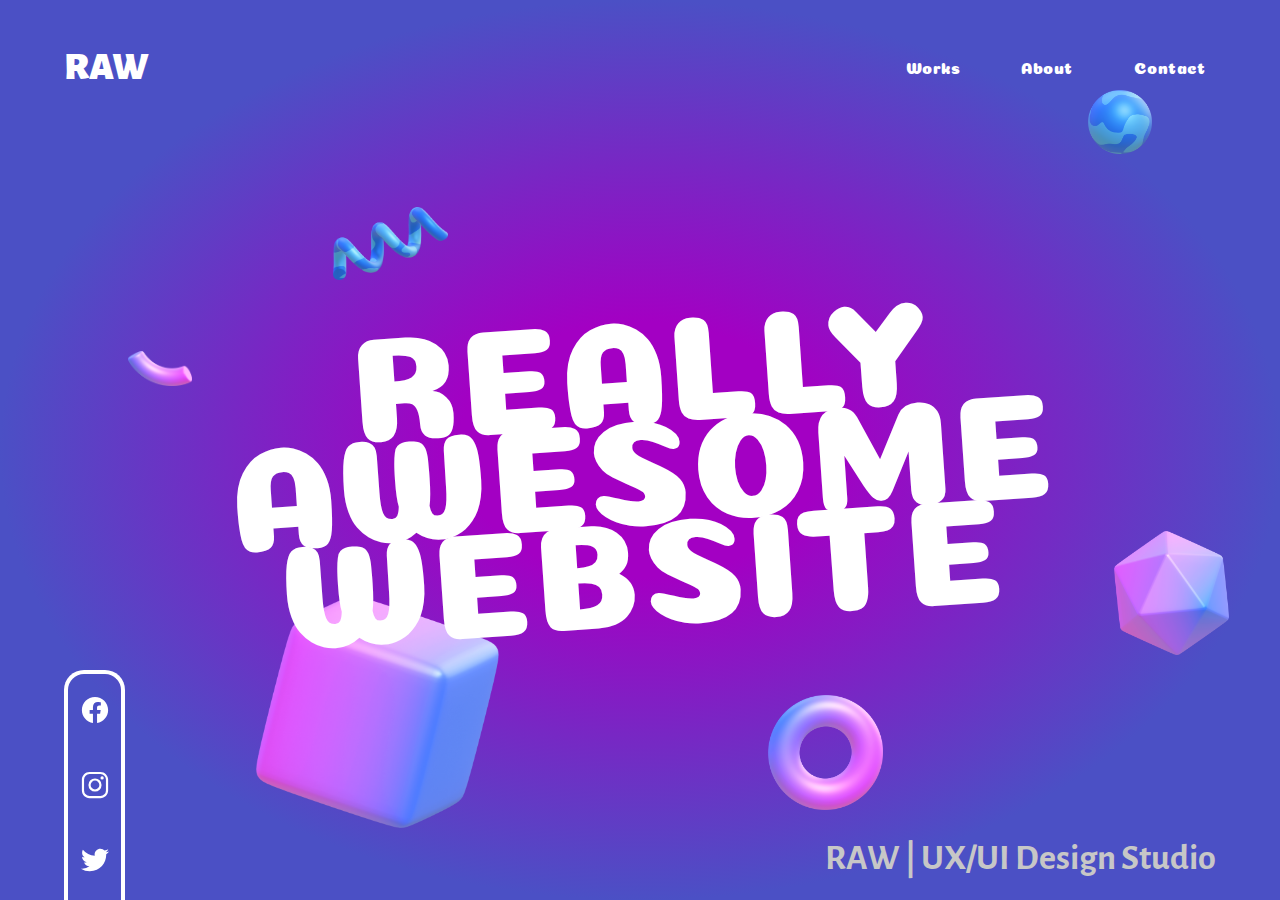
==== index.html @ 69c29a45 "hero" ====
<!DOCTYPE html>
<html lang="en">
<head>
    <meta charset="UTF-8">
    <meta http-equiv="X-UA-Compatible" content="IE=edge">
    <meta name="viewport" content="width=device-width, initial-scale=1.0">
    <link href="https://fonts.googleapis.com/css?family=Coiny:regular" rel="stylesheet" />
    <link href="https://fonts.googleapis.com/css?family=Alegreya+Sans:300,regular,700,800,800italic,900" rel="stylesheet" />
    <link rel="stylesheet" href="./css/style.css">
    <title>RAW - Design Studio</title>
</head>
<body>
    
    <div class="wrapper">

        <header class="header">
            <div class="container">
                <div class="header__row">
                    <a href="#" class="logo">
                        <h2 class="logo-title">RAW</h2>
                    </a>
                    <nav class="navigation">
                        <ul class="navigation-list">
                            <li class="navigation-item"><a href="#" class="navigation-item__link">Works</a></li>
                            <li class="navigation-item"><a href="#" class="navigation-item__link">About</a></li>
                            <li class="navigation-item"><a href="#" class="navigation-item__link">Contact</a></li>
                        </ul>
                    </nav>
                </div>
            </div>
        </header>

        <main class="main">
            <div class="container">
                <div class="main__row">
                    <div class="main-title">
                        <span class="main-title-text title-text-1">really</span>
                        <span class="main-title-text title-text-2">awesome</span>
                        <span class="main-title-text title-text-3">website</span>
                    </div>
                    <ul class="main-links">
                        <li class="main-links-item">
                            <a href="#" class="main-link main-link-fb">
                                <svg class="icon icon-fb">
                                    <use xlink:href="./img/icons.svg#logo-facebook"></use>
                                </svg>
                            </a>
                        </li>
                        <li class="main-links-item">
                            <a href="#" class="main-link main-link-inst">
                                <svg class="icon icon-insta">
                                    <use xlink:href="./img/icons.svg#logo-instagram"></use>
                                </svg>
                            </a>
                        </li>
                        <li class="main-links-item">
                            <a href="#" class="main-link main-link-twitter">
                                <svg class="icon icon-twitter">
                                    <use xlink:href="./img/icons.svg#logo-twitter"></use>
                                </svg>
                            </a>
                        </li>
                    </ul>
                    <div class="main-description">
                        <h3 class="main-description-text">RAW <span>|</span> UX/UI Design Studio</h3>
                    </div>
                </div>
            </div>
            <img src="./img/arc 02.png" alt="arc" data-speed='5' class="image-parallax image-parallax__1">
            <img src="./img/polyhedron 02.png" data-speed='-9' alt="polyhedron" class="image-parallax image-parallax__6">
            <img src="./img/ring 02.png" alt="ring" data-speed='3' class="image-parallax image-parallax__5">
            <img src="./img/spring 01.png" alt="spring" data-speed='-5' class="image-parallax image-parallax__3">
            <img src="./img/cube 02.png" alt="cube" data-speed='-9' class="image-parallax image-parallax__4">
            <img src="./img/half ball 03.png" data-speed='4' class="image-parallax image-parallax__2" alt="half ball">

        </main>


    </div>

    <script src="https://cdnjs.cloudflare.com/ajax/libs/gsap/3.7.0/gsap.min.js" integrity="sha512-2fk3Q4NXPYAqIha0glLZ2nluueK43aNoxvijPf53+DgL7UW9mkN+uXc1aEmnZdkkZVvtJZltpRt+JqTWc3TS3Q==" crossorigin="anonymous" referrerpolicy="no-referrer"></script>
    <script src="./js/script.js"></script>
</body>
</html>
---- css/style.css ----
* {
  margin: 0;
  padding: 0;
  -webkit-box-sizing: border-box;
          box-sizing: border-box;
}

a {
  text-decoration: none;
}

ul {
  list-style: none;
}

body {
  color: #fff;
}

.header {
  position: absolute;
  top: 0;
  left: 0;
  width: 100%;
  z-index: 9999;
}

.header__row {
  display: -webkit-box;
  display: -ms-flexbox;
  display: flex;
  -webkit-box-align: center;
      -ms-flex-align: center;
          align-items: center;
  -webkit-box-pack: justify;
      -ms-flex-pack: justify;
          justify-content: space-between;
  padding-top: 43px;
}

.container {
  max-width: 1280px;
  width: 90%;
  margin: 0 auto;
}

.logo-title {
  font-family: 'Alegreya Sans';
  font-weight: 800;
  font-size: 40px;
  font-weight: 900;
  color: #fff;
}

@media (max-width: 442px) {
  .logo-title {
    font-size: 28px;
  }
}

@media (max-width: 442px) {
  .logo-title {
    font-size: 22px;
  }
}

.navigation-list {
  display: -webkit-box;
  display: -ms-flexbox;
  display: flex;
  -webkit-box-align: center;
      -ms-flex-align: center;
          align-items: center;
}

.navigation-item {
  display: inline-block;
  position: relative;
}

.navigation-item:not(:last-child) {
  margin-right: 41px;
}

@media (max-width: 442px) {
  .navigation-item:not(:last-child) {
    margin-right: 20px;
  }
}

@media (max-width: 375px) {
  .navigation-item:not(:last-child) {
    margin-right: 8px;
  }
}

.navigation-item__link {
  font-family: 'Coiny', sans-serif;
  font-size: 16px;
  color: #fff;
  position: relative;
  -webkit-transition: .6s;
  transition: .6s;
  padding: 5px 10px;
  z-index: 2;
}

@media (max-width: 340px) {
  .navigation-item__link {
    font-size: 12px;
  }
}

.navigation-item__link::after {
  content: '';
  position: absolute;
  bottom: 0px;
  left: 0%;
  right: 0%;
  width: 100%;
  height: 0;
  background-color: #fff;
  -webkit-transform-origin: center;
          transform-origin: center;
  -webkit-transition: .5s;
  transition: .5s;
  z-index: -1;
}

.navigation-item__link:hover::after, .navigation-item__link:hover {
  height: 100%;
  -webkit-transition: .6s;
  transition: .6s;
  color: #4B50C5;
}

.main {
  width: 100%;
  height: 100vh;
  background: radial-gradient(50% 50% at 50% 50%, #A300C3 28.44%, #4B50C5 100%);
  display: -webkit-box;
  display: -ms-flexbox;
  display: flex;
  -webkit-box-align: center;
      -ms-flex-align: center;
          align-items: center;
  overflow: hidden;
}

.main__row {
  position: relative;
  height: 100vh;
}

.image-parallax {
  position: absolute;
  width: 5%;
  height: auto;
  z-index: 99;
}

@media (max-width: 988px) {
  .image-parallax {
    width: 10%;
    -webkit-animation: bouncing 7s 5s infinite forwards linear;
            animation: bouncing 7s 5s infinite forwards linear;
  }
}

.image-parallax__1 {
  top: 39%;
  left: 10%;
  -webkit-animation-delay: 5.5s;
          animation-delay: 5.5s;
}

.image-parallax__2 {
  top: 10%;
  right: 10%;
  -webkit-animation-delay: 5s;
          animation-delay: 5s;
}

@media (max-width: 620px) {
  .image-parallax__2 {
    width: 15%;
    top: 25%;
  }
}

.image-parallax__3 {
  width: 9%;
  height: auto;
  top: 23%;
  left: 26%;
  -webkit-animation-delay: 6s;
          animation-delay: 6s;
}

@media (max-width: 620px) {
  .image-parallax__3 {
    width: 13%;
  }
}

.image-parallax__4 {
  width: 19%;
  height: auto;
  bottom: 8%;
  left: 20%;
  z-index: 90;
  -webkit-animation-delay: 7s;
          animation-delay: 7s;
}

@media (max-width: 620px) {
  .image-parallax__4 {
    bottom: 18%;
  }
}

.image-parallax__5 {
  width: 9%;
  height: auto;
  bottom: 10%;
  right: 31%;
  -webkit-animation-delay: 8s;
          animation-delay: 8s;
}

@media (max-width: 620px) {
  .image-parallax__5 {
    bottom: 22%;
    width: 11%;
  }
}

.image-parallax__6 {
  width: 9%;
  height: auto;
  top: 59%;
  right: 4%;
}

@media (max-width: 620px) {
  .image-parallax__6 {
    bottom: 18%;
    width: 13%;
  }
}

@-webkit-keyframes bouncing {
  0% {
    -webkit-transform: translateY(0);
            transform: translateY(0);
  }
  25% {
    -webkit-transform: translateY(-25px);
            transform: translateY(-25px);
  }
  50% {
    -webkit-transform: translateY(0px);
            transform: translateY(0px);
  }
  75% {
    -webkit-transform: translateY(25px);
            transform: translateY(25px);
  }
  100% {
    -webkit-transform: translateY(0px);
            transform: translateY(0px);
  }
}

@keyframes bouncing {
  0% {
    -webkit-transform: translateY(0);
            transform: translateY(0);
  }
  25% {
    -webkit-transform: translateY(-25px);
            transform: translateY(-25px);
  }
  50% {
    -webkit-transform: translateY(0px);
            transform: translateY(0px);
  }
  75% {
    -webkit-transform: translateY(25px);
            transform: translateY(25px);
  }
  100% {
    -webkit-transform: translateY(0px);
            transform: translateY(0px);
  }
}

.main-title {
  position: absolute;
  top: 50%;
  left: 50%;
  -webkit-transform: translate(-50%, -50%);
          transform: translate(-50%, -50%);
  display: -webkit-box;
  display: -ms-flexbox;
  display: flex;
  -webkit-box-align: center;
      -ms-flex-align: center;
          align-items: center;
  -webkit-box-pack: center;
      -ms-flex-pack: center;
          justify-content: center;
  -webkit-box-orient: vertical;
  -webkit-box-direction: normal;
      -ms-flex-direction: column;
          flex-direction: column;
  z-index: 98;
}

.main-title-text {
  font-family: 'Coiny', sans-serif;
  display: inline-block;
  font-size: 150px;
  text-transform: uppercase;
  -webkit-transform: rotate(-4deg);
          transform: rotate(-4deg);
}

.main-title-text:not(:last-child) {
  margin-bottom: -65px;
}

@media screen and (max-width: 988px) {
  .main-title-text {
    font-size: 110px;
  }
  .main-title-text:not(:last-child) {
    margin-bottom: -65px;
  }
}

@media screen and (max-width: 626px) {
  .main-title-text {
    font-size: 85px;
  }
  .main-title-text:not(:last-child) {
    margin-bottom: -50px;
  }
}

@media screen and (max-width: 626px) {
  .main-title-text {
    font-size: 70px;
  }
  .main-title-text:not(:last-child) {
    margin-bottom: -35px;
  }
}

@media screen and (max-width: 626px) {
  .main-title-text {
    font-size: 55px;
  }
  .main-title-text:not(:last-child) {
    margin-bottom: -20px;
  }
}

.main-links {
  position: absolute;
  bottom: 0%;
  left: 0px;
  height: 230px;
  width: 61px;
  border: 4px solid #fff;
  border-top-left-radius: 20px;
  border-top-right-radius: 20px;
  border-bottom: none;
  display: -webkit-box;
  display: -ms-flexbox;
  display: flex;
  -webkit-box-align: center;
      -ms-flex-align: center;
          align-items: center;
  -ms-flex-pack: distribute;
      justify-content: space-around;
  -webkit-box-orient: vertical;
  -webkit-box-direction: normal;
      -ms-flex-direction: column;
          flex-direction: column;
}

@media (max-height: 642px) {
  .main-links {
    z-index: 999;
    position: absolute;
    left: 0;
    bottom: 13%;
    width: 230px;
    height: 61px;
    border-left: none;
    border-top-right-radius: 20px;
    border-bottom-right-radius: 20px;
    border-bottom-left-radius: 20px;
    border-bottom: 4px solid #fff;
    -webkit-box-orient: horizontal;
    -webkit-box-direction: normal;
        -ms-flex-direction: row;
            flex-direction: row;
  }
}

.main-description {
  position: absolute;
  right: 0px;
  bottom: 20px;
}

.main-description-text {
  font-family: 'Alegreya Sans';
  font-size: 36px;
  color: #c7c7c7;
}

@media (max-width: 625px) {
  .main-description-text {
    font-size: 25px;
  }
}

@media (max-width: 405px) {
  .main-description-text {
    font-size: 20px;
  }
}

.main-description-text span {
  width: 3px;
  height: 35px;
}

.main-links-item {
  padding: 5px;
  border-radius: 50%;
  display: -webkit-box;
  display: -ms-flexbox;
  display: flex;
  -webkit-box-align: center;
      -ms-flex-align: center;
          align-items: center;
  -webkit-box-pack: center;
      -ms-flex-pack: center;
          justify-content: center;
}

.main-link {
  display: inline-block;
  position: relative;
  z-index: 8;
}

.main-link::after {
  content: '';
  position: absolute;
  top: -15%;
  left: -16%;
  width: 40px;
  height: 40px;
  border-radius: 50%;
  -webkit-transform: scale(0);
          transform: scale(0);
  -webkit-transition: .5s;
  transition: .5s;
  z-index: -1;
}

.icon {
  width: 30px;
  height: 30px;
  fill: white;
  -webkit-transition: .5s;
  transition: .5s;
  z-index: 2;
}

.main-link-fb:hover:hover::after {
  -webkit-transform: scale(1);
          transform: scale(1);
  background-color: #adb9d3;
  -webkit-box-shadow: 0 0 8px #adb9d3, 0 0 0px #fff, 0 0 10px #fff;
          box-shadow: 0 0 8px #adb9d3, 0 0 0px #fff, 0 0 10px #fff;
}

.main-link-inst:hover:hover::after {
  -webkit-transform: scale(1);
          transform: scale(1);
  background-color: #e1306c;
  -webkit-box-shadow: 0 0 8px #e1306c, 0 0 0px #fff, 0 0 10px #fff;
          box-shadow: 0 0 8px #e1306c, 0 0 0px #fff, 0 0 10px #fff;
}

.main-link-twitter:hover:hover::after {
  -webkit-transform: scale(1);
          transform: scale(1);
  background-color: #00acee;
  -webkit-box-shadow: 0 0 8px #00acee, 0 0 0px #fff, 0 0 10px #fff;
          box-shadow: 0 0 8px #00acee, 0 0 0px #fff, 0 0 10px #fff;
}
/*# sourceMappingURL=style.css.map */
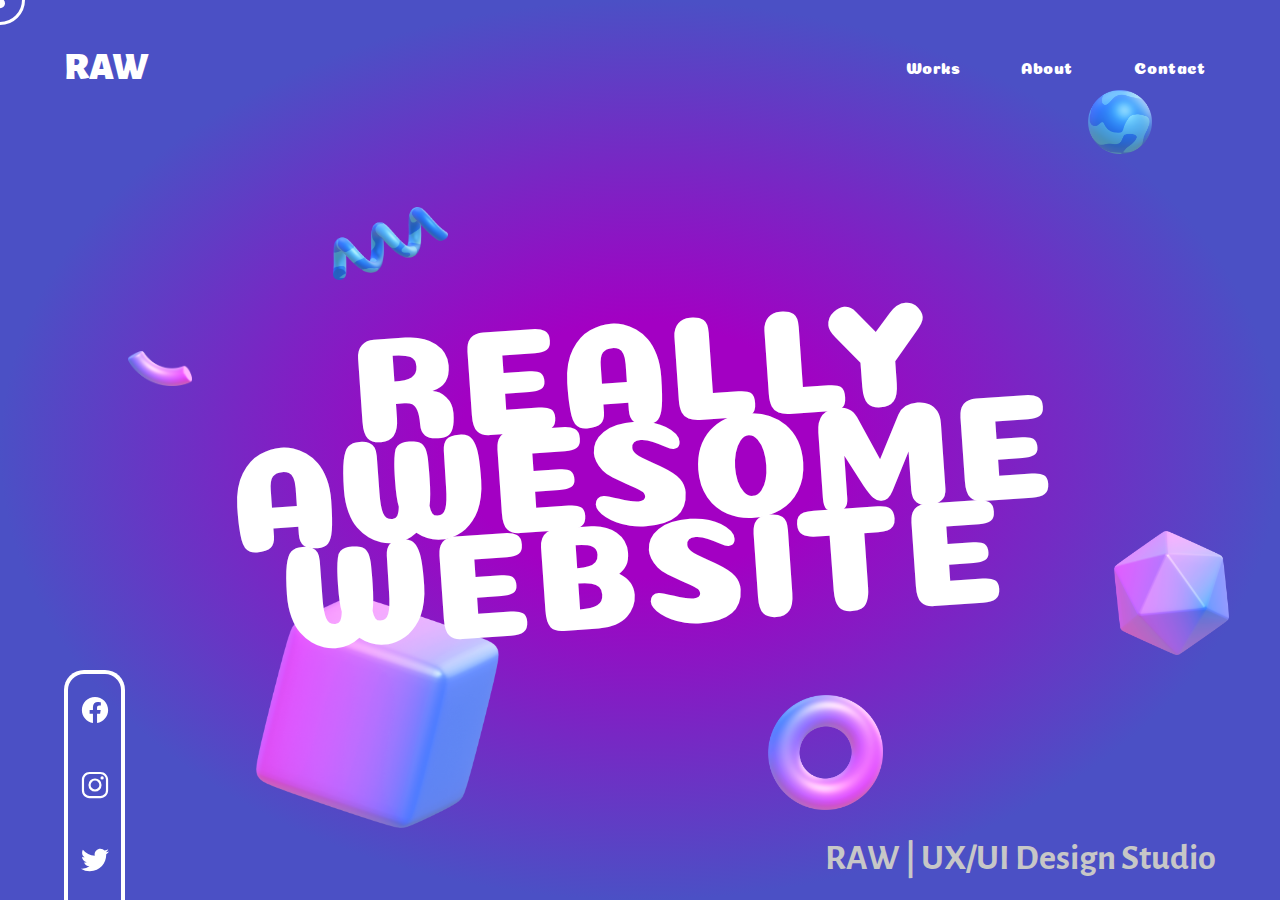
==== commit 2d4aa725: "added cursor and page about" ====
--- a/index.html
+++ b/index.html
@@ -12,7 +12,9 @@
 <body>
     
     <div class="wrapper">
-
+        <div class="cursor">
+            <span></span>
+        </div>
         <header class="header">
             <div class="container">
                 <div class="header__row">
--- a/css/style.css
+++ b/css/style.css
@@ -15,6 +15,58 @@
 
 body {
   color: #fff;
+  overflow: hidden;
+}
+
+.cursor {
+  position: absolute;
+  width: 50px;
+  height: 50px;
+  border-radius: 50%;
+  margin-left: -25px;
+  margin-top: -25px;
+  border: 3px solid #fff;
+  -webkit-transition: .08s;
+  transition: .08s;
+}
+
+.cursor span {
+  display: inline-block;
+  position: relative;
+  border-radius: 50%;
+  top: 47%;
+  left: 50%;
+  -webkit-transform: translate(-50%, -47%);
+          transform: translate(-50%, -47%);
+  background-color: #fff;
+  width: 10px;
+  height: 10px;
+}
+
+a:hover .cursor {
+  border: 2px solid #000;
+}
+
+@-webkit-keyframes cursorAnimate {
+  from {
+    -webkit-transform: scale(1);
+            transform: scale(1);
+  }
+  to {
+    -webkit-transform: scale(0.7);
+            transform: scale(0.7);
+  }
+}
+
+@keyframes cursorAnimate {
+  from {
+    -webkit-transform: scale(1);
+            transform: scale(1);
+  }
+  to {
+    -webkit-transform: scale(0.7);
+            transform: scale(0.7);
+  }
 }
 
 .header {
